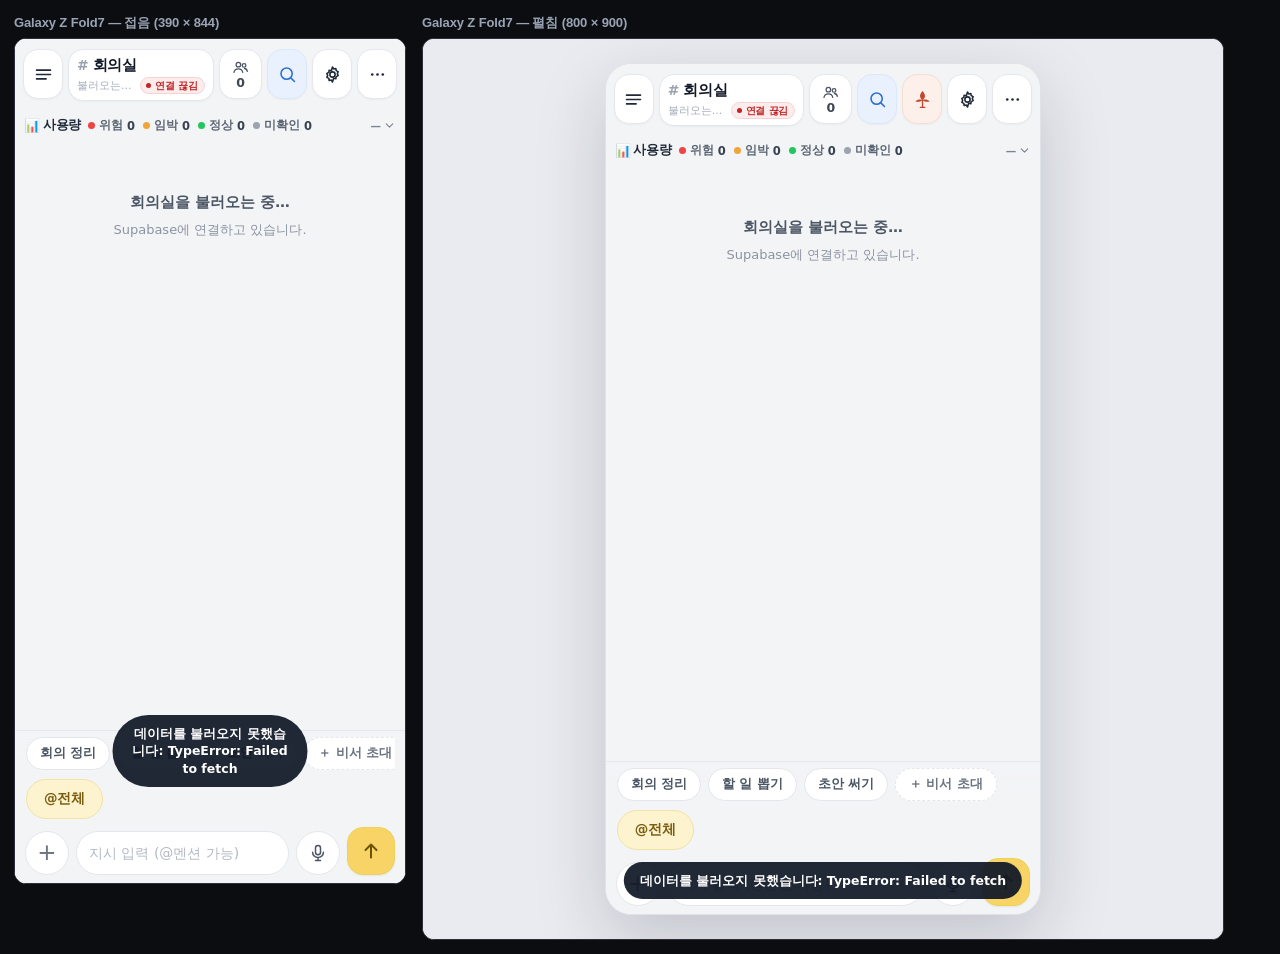
==== _verify.html @ 1be67299 "임시 뷰포트 미리보기(최종 검증용)" ====
<!doctype html>
<html lang="ko">
<head>
<meta charset="utf-8" />
<meta name="viewport" content="width=device-width, initial-scale=1" />
<title>검증용 뷰포트 미리보기 (임시)</title>
<style>
  html, body { margin: 0; padding: 0; background: #0b0d11; color: #e7e9ee;
    font: 13px/1.4 -apple-system, BlinkMacSystemFont, "Segoe UI", "Noto Sans KR", sans-serif; }
  .wrap { display: flex; gap: 16px; padding: 14px; align-items: flex-start; }
  .col { display: flex; flex-direction: column; gap: 6px; }
  .cap { color: #9aa3b4; font-weight: 700; letter-spacing: -.01em; }
  iframe { border: 1px solid #2a2f3a; border-radius: 12px; background: #fff; display: block; }
</style>
</head>
<body>
  <div class="wrap">
    <div class="col">
      <div class="cap">Galaxy Z Fold7 — 접음 (390 × 844)</div>
      <iframe id="phone" src="./?frame=phone" width="390" height="844" title="모바일 뷰"></iframe>
    </div>
    <div class="col">
      <div class="cap">Galaxy Z Fold7 — 펼침 (800 × 900)</div>
      <iframe id="fold" src="./?frame=fold" width="800" height="900" title="폴드 펼침 뷰"></iframe>
    </div>
  </div>
</body>
</html>
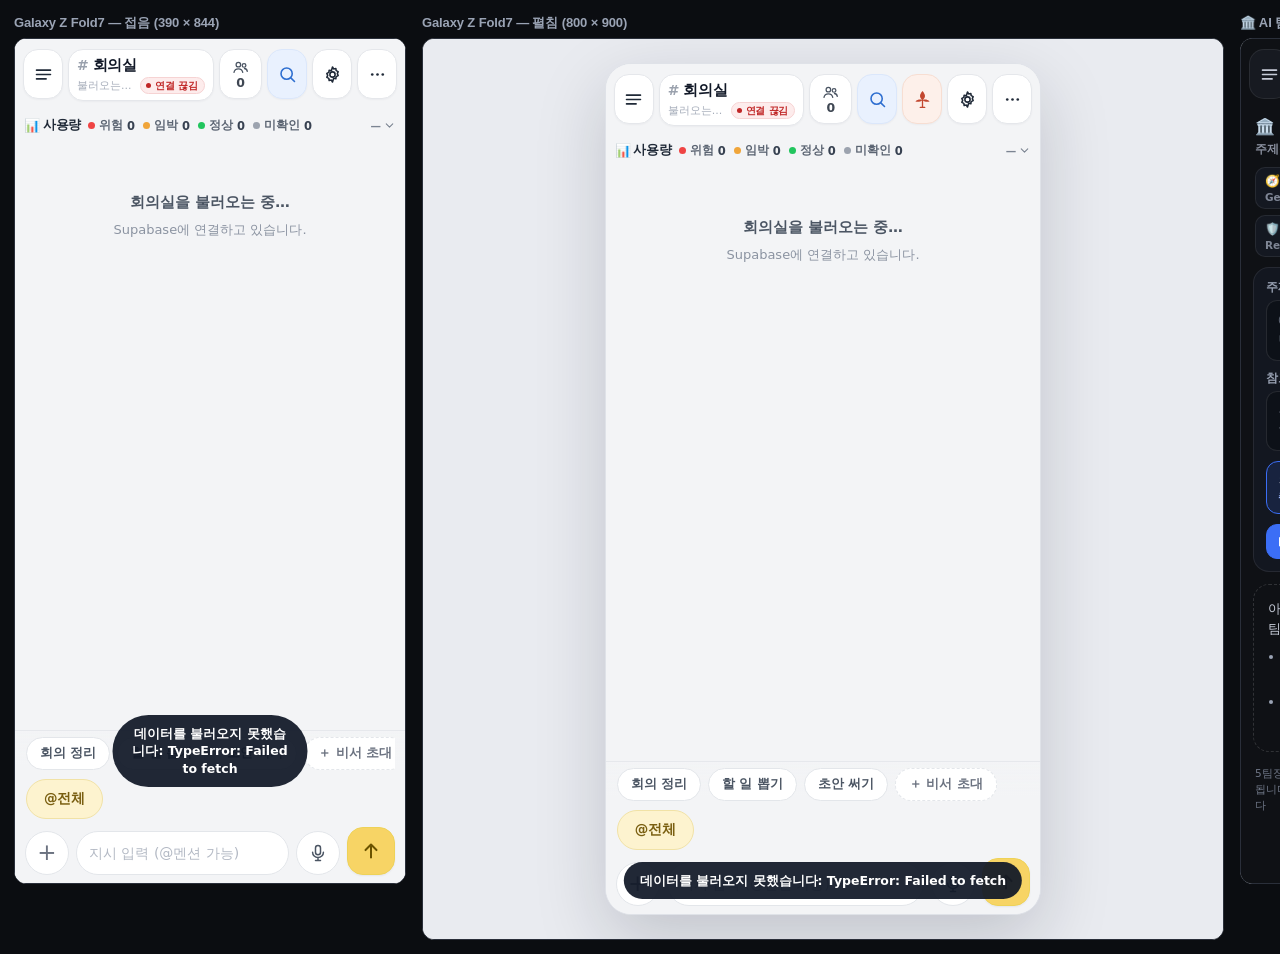
==== commit 9dcb5a61: "임시 미리보기: AI 팀 회의실 뷰포트 추가(검증용)" ====
--- a/_verify.html
+++ b/_verify.html
@@ -23,6 +23,10 @@
       <div class="cap">Galaxy Z Fold7 — 펼침 (800 × 900)</div>
       <iframe id="fold" src="./?frame=fold" width="800" height="900" title="폴드 펼침 뷰"></iframe>
     </div>
+    <div class="col">
+      <div class="cap">🏛️ AI 팀 회의실 — 접음 (390 × 844)</div>
+      <iframe id="ai" src="./?view=ai" width="390" height="844" title="AI 팀 회의실 모바일 뷰"></iframe>
+    </div>
   </div>
 </body>
 </html>
